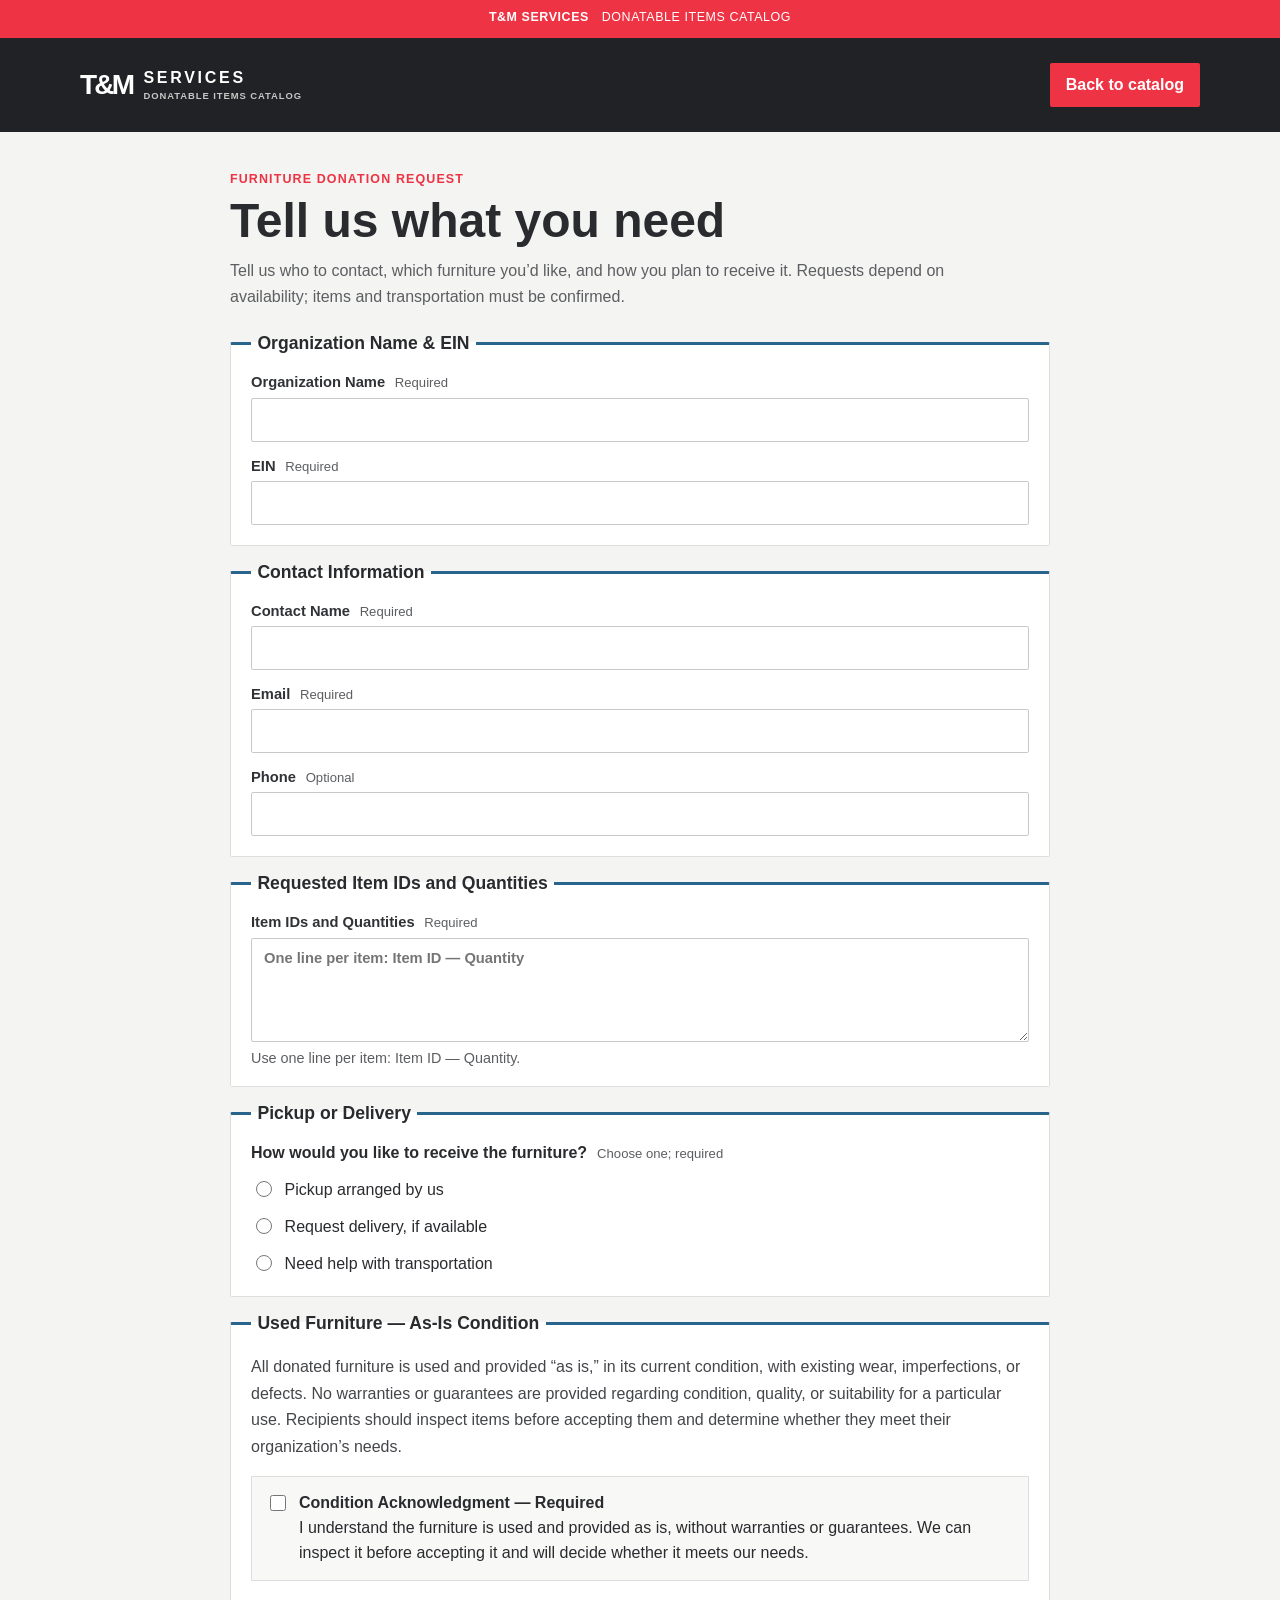
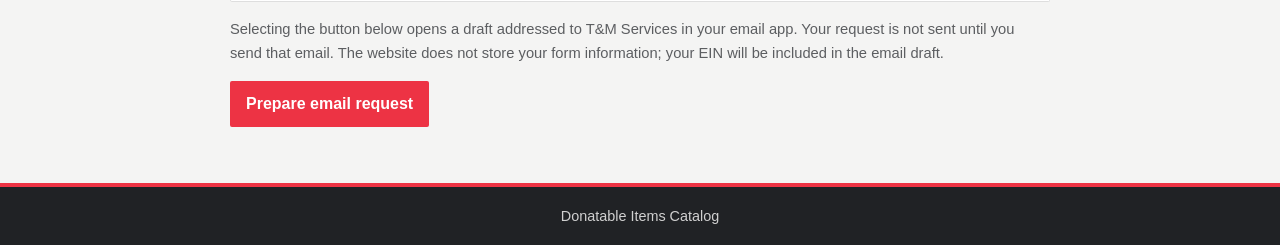
==== request.html @ 4b1358ad "Add files via upload" ====
<!doctype html>
<html lang="en">
  <head>
    <meta charset="utf-8">
    <meta name="viewport" content="width=device-width, initial-scale=1">
    <meta name="description" content="Request donated furniture from T&M Services.">
    <title>Furniture Donation Request | T&amp;M Services</title>
    <link rel="stylesheet" href="styles.css">
    <script src="request.js" defer></script>
  </head>
  <body>
    <div class="announcement" aria-label="Catalog notice">T&amp;M SERVICES <span>DONATABLE ITEMS CATALOG</span></div>
    <header class="site-header">
      <a class="brand" href="./" aria-label="T and M Services Donatable Items Catalog">
        <span class="brand-mark" aria-hidden="true">T&amp;M</span>
        <span class="brand-name">SERVICES<small>DONATABLE ITEMS CATALOG</small></span>
      </a>
      <a class="header-action" href="./">Back to catalog</a>
    </header>

    <main class="page request-page">
      <div class="request-intro">
        <p class="eyebrow">Furniture donation request</p>
        <h1>Tell us what you need</h1>
        <p>Tell us who to contact, which furniture you’d like, and how you plan to receive it. Requests depend on availability; items and transportation must be confirmed.</p>
      </div>

      <form id="request-form" class="request-form">
        <fieldset class="form-section">
          <legend>Organization Name &amp; EIN</legend>
          <label>
            <span>Organization Name <span class="required">Required</span></span>
            <input name="organizationName" type="text" autocomplete="organization" required>
          </label>
          <label>
            <span>EIN <span class="required">Required</span></span>
            <input name="ein" type="text" autocomplete="off" required>
          </label>
        </fieldset>

        <fieldset class="form-section">
          <legend>Contact Information</legend>
          <label>
            <span>Contact Name <span class="required">Required</span></span>
            <input name="contactName" type="text" autocomplete="name" required>
          </label>
          <label>
            <span>Email <span class="required">Required</span></span>
            <input name="email" type="email" autocomplete="email" required>
          </label>
          <label>
            <span>Phone <span class="optional">Optional</span></span>
            <input name="phone" type="tel" autocomplete="tel">
          </label>
        </fieldset>

        <fieldset class="form-section">
          <legend>Requested Item IDs and Quantities</legend>
          <label>
            <span>Item IDs and Quantities <span class="required">Required</span></span>
            <textarea name="items" rows="5" placeholder="One line per item: Item ID — Quantity" required></textarea>
          </label>
          <p class="field-help">Use one line per item: Item ID — Quantity.</p>
        </fieldset>

        <fieldset class="form-section">
          <legend>Pickup or Delivery</legend>
          <span class="field-label">How would you like to receive the furniture? <span class="required">Choose one; required</span></span>
          <div class="radio-options">
            <label><input name="receivingMethod" type="radio" value="Pickup arranged by us" required> Pickup arranged by us</label>
            <label><input name="receivingMethod" type="radio" value="Request delivery, if available" required> Request delivery, if available</label>
            <label><input name="receivingMethod" type="radio" value="Need help with transportation" required> Need help with transportation</label>
          </div>
          <label id="pickup-dates-field" hidden>
            <span>Preferred pickup dates <span class="optional">If picking up</span></span>
            <textarea name="preferredDates" rows="3" placeholder="List a date range and any preferred times."></textarea>
          </label>
          <label id="delivery-address-field" hidden>
            <span>Delivery address <span class="optional">If requesting delivery</span></span>
            <textarea name="deliveryAddress" rows="3" placeholder="Include any stairs or access restrictions. Delivery is not guaranteed."></textarea>
          </label>
        </fieldset>

        <fieldset class="form-section condition-section">
          <legend>Used Furniture — As-Is Condition</legend>
          <p>All donated furniture is used and provided “as is,” in its current condition, with existing wear, imperfections, or defects. No warranties or guarantees are provided regarding condition, quality, or suitability for a particular use. Recipients should inspect items before accepting them and determine whether they meet their organization’s needs.</p>
          <label class="checkbox-option">
            <input name="conditionAcknowledgment" type="checkbox" required>
            <span><strong>Condition Acknowledgment — Required</strong><br>I understand the furniture is used and provided as is, without warranties or guarantees. We can inspect it before accepting it and will decide whether it meets our needs.</span>
          </label>
        </fieldset>

        <p class="email-notice">Selecting the button below opens a draft addressed to T&amp;M Services in your email app. Your request is not sent until you send that email. The website does not store your form information; your EIN will be included in the email draft.</p>
        <button class="submit-button" type="submit">Prepare email request</button>
        <p id="submission-message" class="submission-message" role="status" aria-live="polite" hidden></p>
      </form>
    </main>

    <footer class="site-footer">
      <p>Donatable Items Catalog</p>
    </footer>
  </body>
</html>
---- styles.css ----
:root {
  color-scheme: light;
  font-family: Arial, Helvetica, sans-serif;
  color: #292b2e;
  background: #f4f4f3;
  font-synthesis: none;
  text-rendering: optimizeLegibility;
  --tm-red: #ed3344;
  --tm-blue: #28648c;
  --tm-charcoal: #202225;
}

* {
  box-sizing: border-box;
}

body {
  min-width: 320px;
  min-height: 100vh;
  margin: 0;
}

a {
  color: inherit;
}

.announcement {
  min-height: 38px;
  padding: 0.65rem 1rem;
  color: #fff;
  background: var(--tm-red);
  font-size: 0.78rem;
  font-weight: 800;
  letter-spacing: 0.045em;
  text-align: center;
}

.announcement span {
  margin-left: 0.55rem;
  font-weight: 500;
}

.site-header {
  display: flex;
  min-height: 94px;
  align-items: center;
  justify-content: space-between;
  gap: 1.5rem;
  padding: 1.4rem max(1.25rem, calc((100% - 1120px) / 2));
  color: #fff;
  background: var(--tm-charcoal);
}

.brand {
  display: inline-flex;
  align-items: center;
  gap: 0.7rem;
  text-decoration: none;
}

.brand-mark {
  color: #fff;
  font-size: 1.75rem;
  font-weight: 900;
  letter-spacing: -0.1em;
}

.brand-name {
  display: grid;
  gap: 0.22rem;
  font-size: 1rem;
  font-weight: 700;
  letter-spacing: 0.17em;
}

.brand-name small {
  color: #c6c6c6;
  font-size: 0.59rem;
  letter-spacing: 0.1em;
}

.header-note {
  padding: 0.75rem 1rem;
  border-left: 3px solid var(--tm-red);
  color: #e2e2e2;
  font-size: 0.9rem;
}

.header-action,
.submit-button {
  display: inline-block;
  padding: 0.8rem 1rem;
  border: 0;
  border-radius: 2px;
  color: #fff;
  background: var(--tm-red);
  font: inherit;
  font-weight: 700;
  text-align: center;
  text-decoration: none;
  cursor: pointer;
}

.header-action:hover,
.submit-button:hover {
  background: #c92434;
}

.header-action:focus-visible,
.submit-button:focus-visible,
.request-form input:focus-visible,
.request-form textarea:focus-visible {
  outline: 3px solid #65a2cb;
  outline-offset: 2px;
}

.page {
  width: min(1120px, calc(100% - 2.5rem));
  min-height: calc(100vh - 210px);
  margin: 0 auto;
  padding: 2.5rem 0 3.5rem;
}

.intro {
  position: relative;
  overflow: hidden;
  max-width: none;
  margin-bottom: 2rem;
  padding: clamp(2rem, 6vw, 4.5rem);
  border-bottom: 6px solid var(--tm-red);
  color: #fff;
  background:
    linear-gradient(105deg, rgb(29 31 34 / 97%) 0%, rgb(29 31 34 / 91%) 55%, rgb(29 31 34 / 76%) 100%),
    radial-gradient(ellipse at 90% 15%, #59636b 0, #34383c 44%, #202225 75%);
}

.eyebrow,
.item-category {
  color: var(--tm-red);
  font-size: 0.78rem;
  font-weight: 700;
  letter-spacing: 0.09em;
  text-transform: uppercase;
}

.intro .eyebrow {
  margin: 0 0 0.8rem;
}

h1 {
  margin: 0;
  font-size: clamp(2.2rem, 5vw, 3.7rem);
  font-weight: 800;
  line-height: 1.04;
}

.intro > p:last-child {
  margin: 0.8rem 0 0;
  color: #e1e1e1;
  font-size: 1.05rem;
  line-height: 1.6;
}

.filters {
  display: grid;
  grid-template-columns: minmax(220px, 2fr) minmax(180px, 1fr) minmax(180px, 1fr);
  gap: 1rem;
  padding: 1.1rem;
  border: 1px solid #dedede;
  border-top: 3px solid var(--tm-blue);
  border-radius: 2px;
  background: #fff;
  box-shadow: 0 3px 12px rgb(0 0 0 / 4%);
}

.filters label {
  display: grid;
  gap: 0.45rem;
  color: #303236;
  font-size: 0.88rem;
  font-weight: 600;
}

.filters input,
.filters select {
  width: 100%;
  min-height: 44px;
  padding: 0.65rem 0.75rem;
  border: 1px solid #c9c9c9;
  border-radius: 2px;
  color: #292b2e;
  background: #fff;
  font: inherit;
}

.filters input:focus,
.filters select:focus,
.item-card:focus-visible,
.back-link:focus-visible {
  outline: 3px solid var(--tm-blue);
  outline-offset: 2px;
}

.result-count {
  margin: 1.6rem 0 0.85rem;
  color: #5c5e61;
  font-size: 0.9rem;
  font-weight: 600;
}

.item-grid {
  display: grid;
  grid-template-columns: repeat(auto-fit, minmax(235px, 1fr));
  gap: 1rem;
}

.item-card {
  display: flex;
  min-height: 190px;
  flex-direction: column;
  align-items: flex-start;
  padding: 1.25rem;
  border: 1px solid #dedede;
  border-top: 3px solid #b9b9b9;
  border-radius: 2px;
  background: #fff;
  text-decoration: none;
  transition: border-color 140ms ease, transform 140ms ease, box-shadow 140ms ease;
}

.item-card:hover {
  transform: translateY(-2px);
  border-top-color: var(--tm-red);
  box-shadow: 0 8px 20px rgb(0 0 0 / 10%);
}

.item-card h2 {
  margin: 0.6rem 0 0.8rem;
  font-size: 1.2rem;
  line-height: 1.3;
}

.item-location {
  margin: 0;
  color: #5c5e61;
  font-size: 0.92rem;
}

.item-image {
  order: -1;
  width: 100%;
  height: 190px;
  margin-bottom: 0.6rem;
  background: #f4f4f3;
  object-fit: contain;
}

.item-quantity {
  margin: 0.45rem 0 0;
  color: #5c5e61;
  font-size: 0.9rem;
}

.item-action {
  margin-top: auto;
  padding-top: 1.2rem;
  color: var(--tm-blue);
  font-size: 0.9rem;
  font-weight: 700;
}

.empty-state {
  padding: 2rem;
  border: 1px dashed #b7b7b7;
  color: #5c5e61;
  text-align: center;
}

.back-link {
  display: inline-block;
  margin-bottom: 2rem;
  color: var(--tm-blue);
  font-weight: 700;
  text-decoration: none;
}

.back-link:hover {
  text-decoration: underline;
}

.detail-panel {
  max-width: 720px;
  padding: clamp(1.5rem, 5vw, 3rem);
  border: 1px solid #dedede;
  border-top: 5px solid var(--tm-red);
  border-radius: 2px;
  background: #fff;
  box-shadow: 0 5px 18px rgb(0 0 0 / 6%);
}

.detail-panel .eyebrow {
  margin: 0 0 0.7rem;
}

.detail-panel h1 {
  font-size: clamp(1.8rem, 5vw, 2.7rem);
}

.detail-location {
  margin: 1.2rem 0 0;
  font-weight: 600;
}

.detail-description {
  margin: 0.8rem 0 0;
  color: #5c5e61;
  line-height: 1.7;
}

.detail-images {
  display: grid;
  grid-template-columns: repeat(auto-fit, minmax(min(100%, 180px), 1fr));
  gap: 0.75rem;
  margin-top: 1.5rem;
}

.detail-images img {
  width: 100%;
  height: 240px;
  background: #f4f4f3;
  object-fit: contain;
}

.request-page {
  max-width: 820px;
}

.request-intro {
  margin-bottom: 1.5rem;
}

.request-intro .eyebrow {
  margin: 0 0 0.6rem;
}

.request-intro h1 {
  font-size: clamp(2rem, 5vw, 3rem);
}

.request-intro > p:last-child {
  max-width: 720px;
  margin: 0.8rem 0 0;
  color: #5c5e61;
  line-height: 1.6;
}

.request-form {
  display: grid;
  gap: 1rem;
}

.form-section {
  display: grid;
  gap: 1rem;
  min-width: 0;
  margin: 0;
  padding: 1.25rem;
  border: 1px solid #dedede;
  border-top: 3px solid var(--tm-blue);
  border-radius: 2px;
  background: #fff;
}

.form-section legend {
  padding: 0 0.4rem;
  font-size: 1.1rem;
  font-weight: 700;
}

.form-section > label:not(.checkbox-option) {
  display: grid;
  gap: 0.45rem;
  color: #303236;
  font-size: 0.92rem;
  font-weight: 600;
}

.request-form input:not([type="radio"]):not([type="checkbox"]),
.request-form textarea {
  width: 100%;
  min-height: 44px;
  padding: 0.7rem 0.75rem;
  border: 1px solid #c9c9c9;
  border-radius: 2px;
  color: #292b2e;
  background: #fff;
  font: inherit;
}

.request-form textarea {
  resize: vertical;
}

.required,
.optional {
  margin-left: 0.35rem;
  color: #5c5e61;
  font-size: 0.82rem;
  font-weight: 400;
}

.field-help {
  margin: -0.5rem 0 0;
  color: #5c5e61;
  font-size: 0.9rem;
}

.field-label {
  font-weight: 600;
}

.radio-options {
  display: grid;
  gap: 0.75rem;
}

.radio-options label,
.checkbox-option {
  display: flex;
  align-items: flex-start;
  gap: 0.6rem;
  line-height: 1.55;
}

.radio-options input,
.checkbox-option input {
  flex: 0 0 auto;
  width: 1rem;
  height: 1rem;
  margin-top: 0.2rem;
  accent-color: var(--tm-blue);
}

.condition-section > p {
  margin: 0;
  color: #44464a;
  line-height: 1.65;
}

.checkbox-option {
  padding: 0.9rem;
  border: 1px solid #dedede;
  background: #f8f8f7;
}

.email-notice {
  margin: 0;
  color: #5c5e61;
  font-size: 0.92rem;
  line-height: 1.6;
}

.submit-button {
  justify-self: start;
  min-height: 46px;
  font-size: 1rem;
}

.submission-message {
  margin: 0;
  padding: 1rem;
  border-left: 4px solid var(--tm-blue);
  background: #fff;
  line-height: 1.55;
}

.site-footer {
  padding: 1.3rem 1.25rem;
  border-top: 4px solid var(--tm-red);
  color: #d0d0d0;
  background: var(--tm-charcoal);
  font-size: 0.9rem;
  text-align: center;
}

.site-footer p {
  margin: 0;
}

[hidden] {
  display: none !important;
}

@media (max-width: 700px) {
  .site-header {
    min-height: 82px;
  }

  .header-note {
    display: none;
  }

  .page {
    padding: 1.5rem 0 2.5rem;
  }

  .intro {
    margin-bottom: 1.4rem;
  }

  .filters {
    grid-template-columns: 1fr;
  }
}
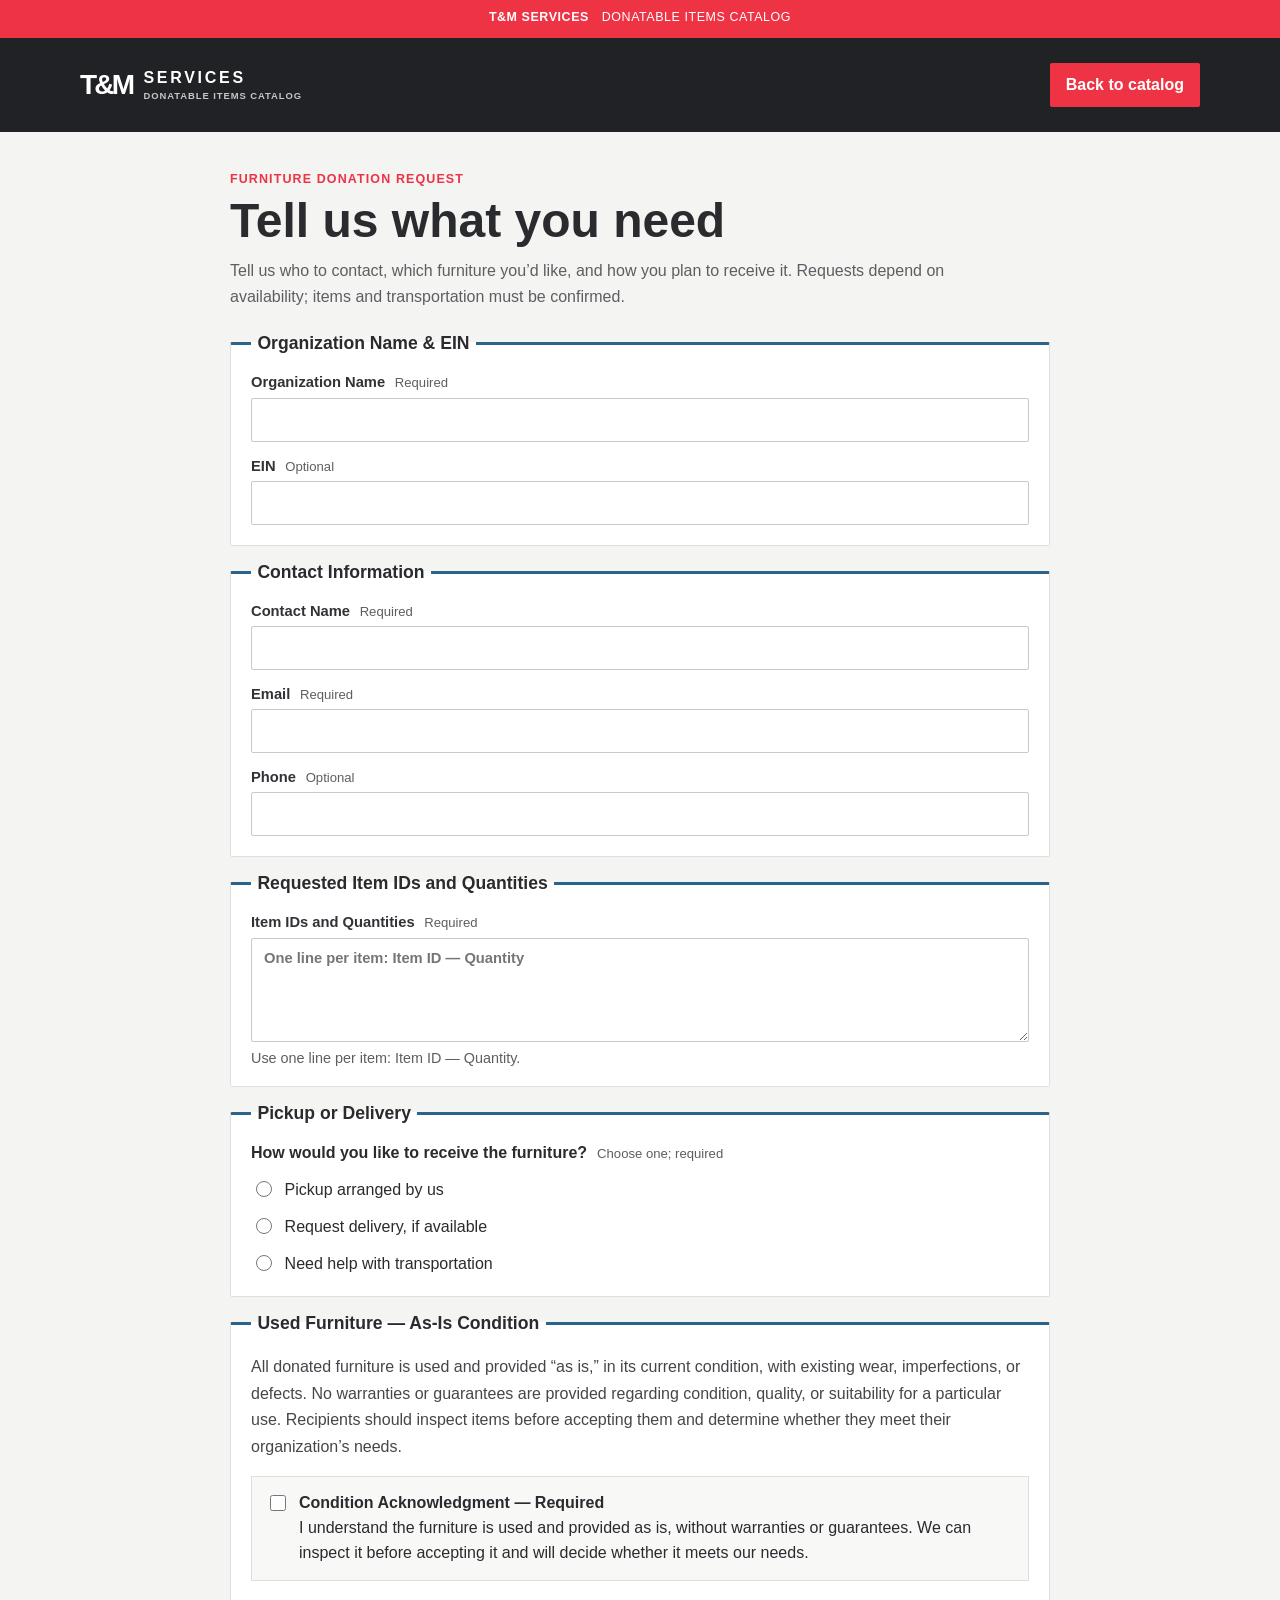
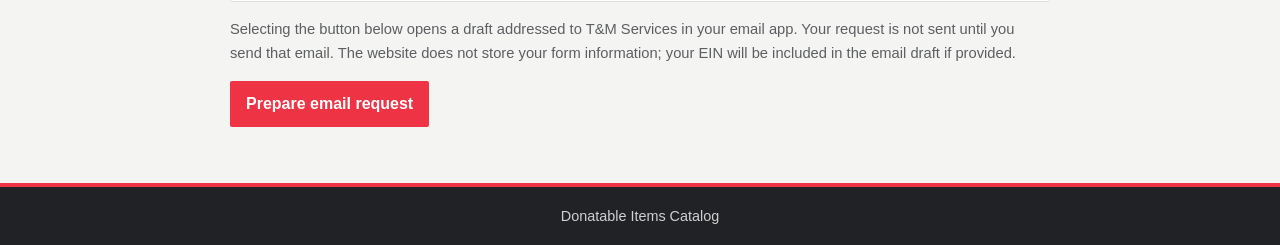
==== commit 6b30e5bb: "Add files via upload" ====
--- a/request.html
+++ b/request.html
@@ -33,8 +33,8 @@
             <input name="organizationName" type="text" autocomplete="organization" required>
           </label>
           <label>
-            <span>EIN <span class="required">Required</span></span>
-            <input name="ein" type="text" autocomplete="off" required>
+            <span>EIN <span class="optional">Optional</span></span>
+            <input name="ein" type="text" autocomplete="off">
           </label>
         </fieldset>
 
@@ -90,7 +90,7 @@
           </label>
         </fieldset>
 
-        <p class="email-notice">Selecting the button below opens a draft addressed to T&amp;M Services in your email app. Your request is not sent until you send that email. The website does not store your form information; your EIN will be included in the email draft.</p>
+        <p class="email-notice">Selecting the button below opens a draft addressed to T&amp;M Services in your email app. Your request is not sent until you send that email. The website does not store your form information; your EIN will be included in the email draft if provided.</p>
         <button class="submit-button" type="submit">Prepare email request</button>
         <p id="submission-message" class="submission-message" role="status" aria-live="polite" hidden></p>
       </form>
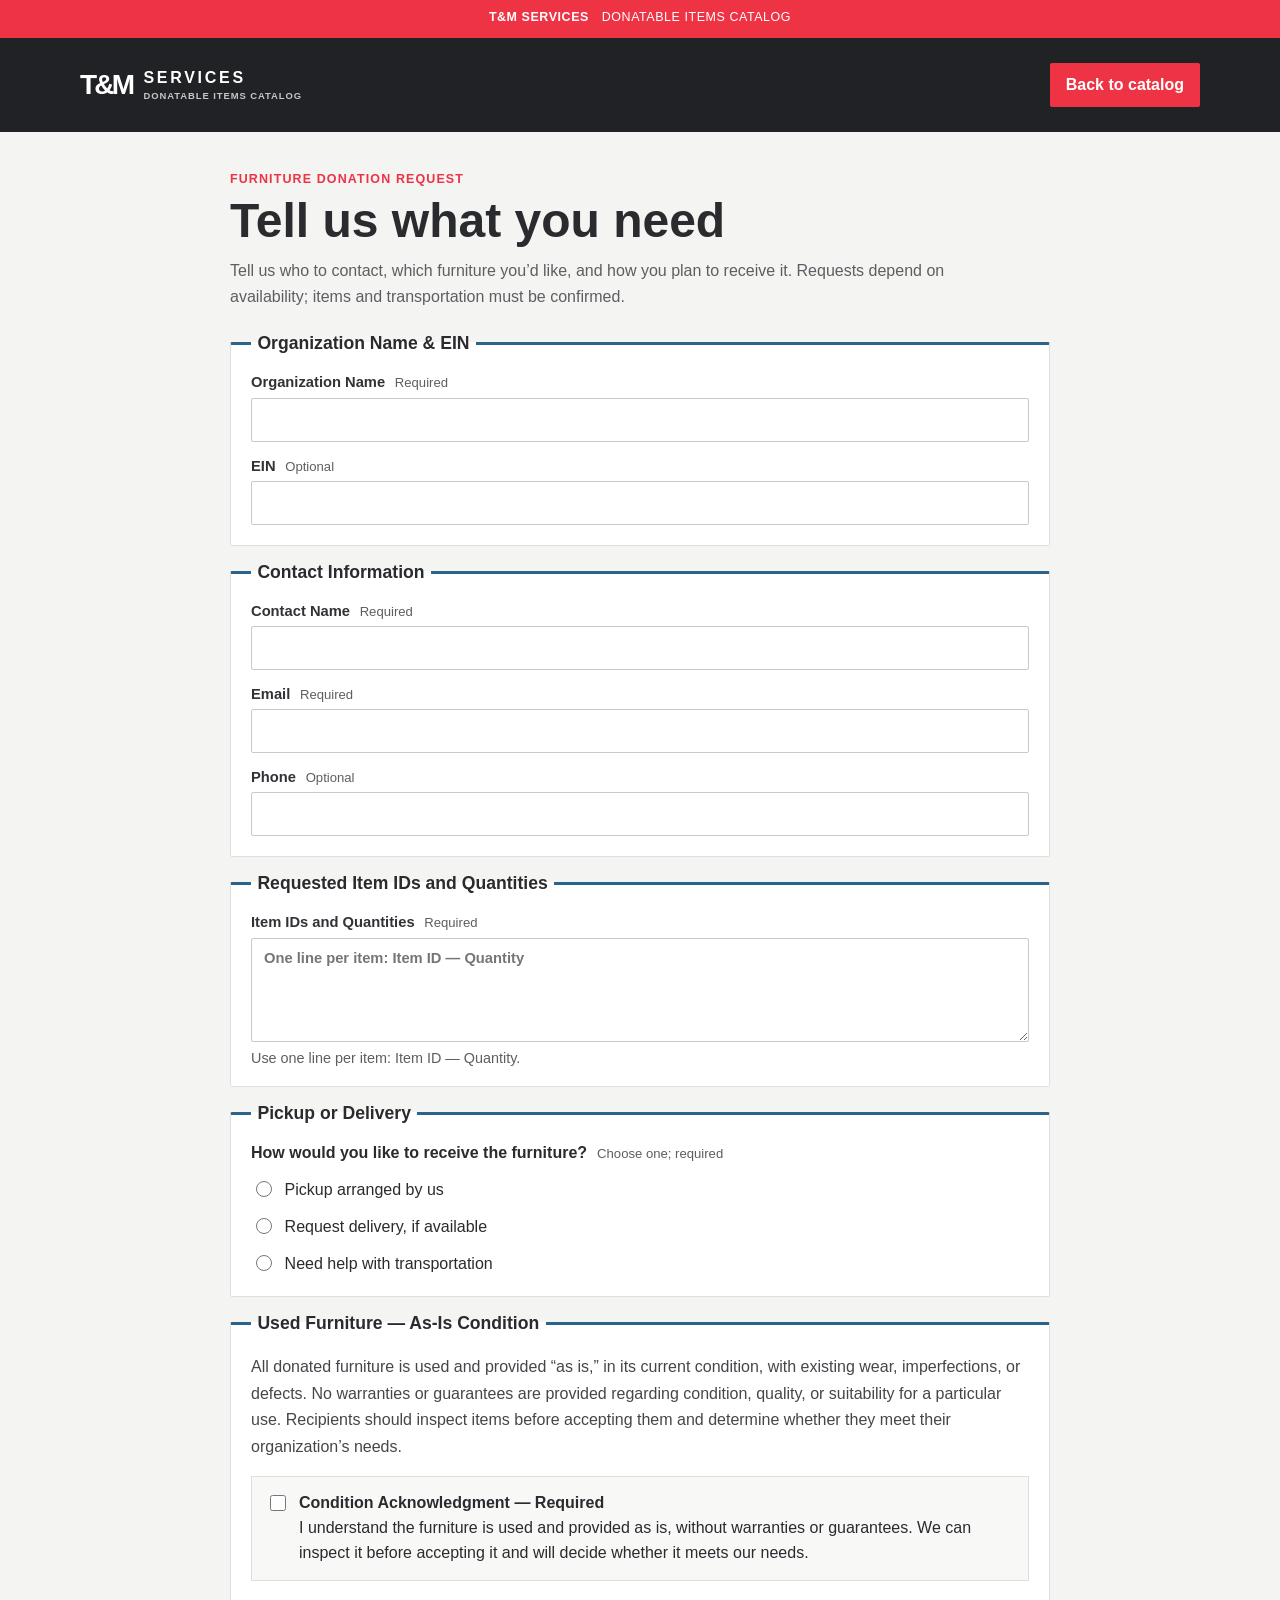
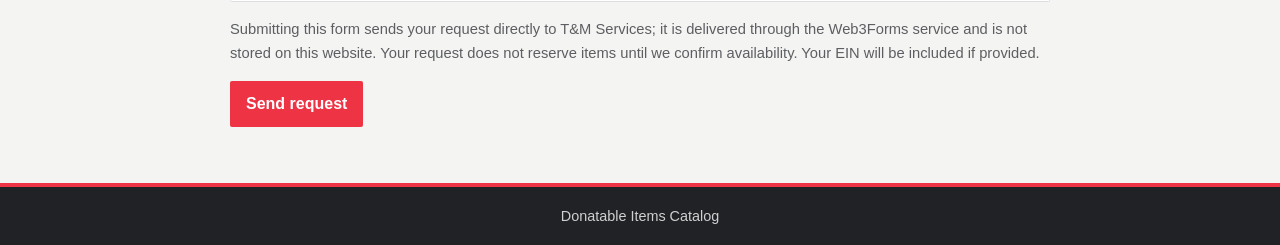
==== commit 7a99510b: "Send furniture requests through Web3Forms Co-authored-by: Copilot App <223556219+Copilot@users.norep" ====
--- a/request.html
+++ b/request.html
@@ -25,7 +25,8 @@
         <p>Tell us who to contact, which furniture you’d like, and how you plan to receive it. Requests depend on availability; items and transportation must be confirmed.</p>
       </div>
 
-      <form id="request-form" class="request-form">
+      <form id="request-form" class="request-form">
+        <input type="checkbox" name="botcheck" tabindex="-1" autocomplete="off" style="display:none">
         <fieldset class="form-section">
           <legend>Organization Name &amp; EIN</legend>
           <label>
@@ -90,8 +91,8 @@
           </label>
         </fieldset>
 
-        <p class="email-notice">Selecting the button below opens a draft addressed to T&amp;M Services in your email app. Your request is not sent until you send that email. The website does not store your form information; your EIN will be included in the email draft if provided.</p>
-        <button class="submit-button" type="submit">Prepare email request</button>
+        <p class="email-notice">Submitting this form sends your request directly to T&amp;M Services; it is delivered through the Web3Forms service and is not stored on this website. Your request does not reserve items until we confirm availability. Your EIN will be included if provided.</p>
+        <button class="submit-button" type="submit">Send request</button>
         <p id="submission-message" class="submission-message" role="status" aria-live="polite" hidden></p>
       </form>
     </main>
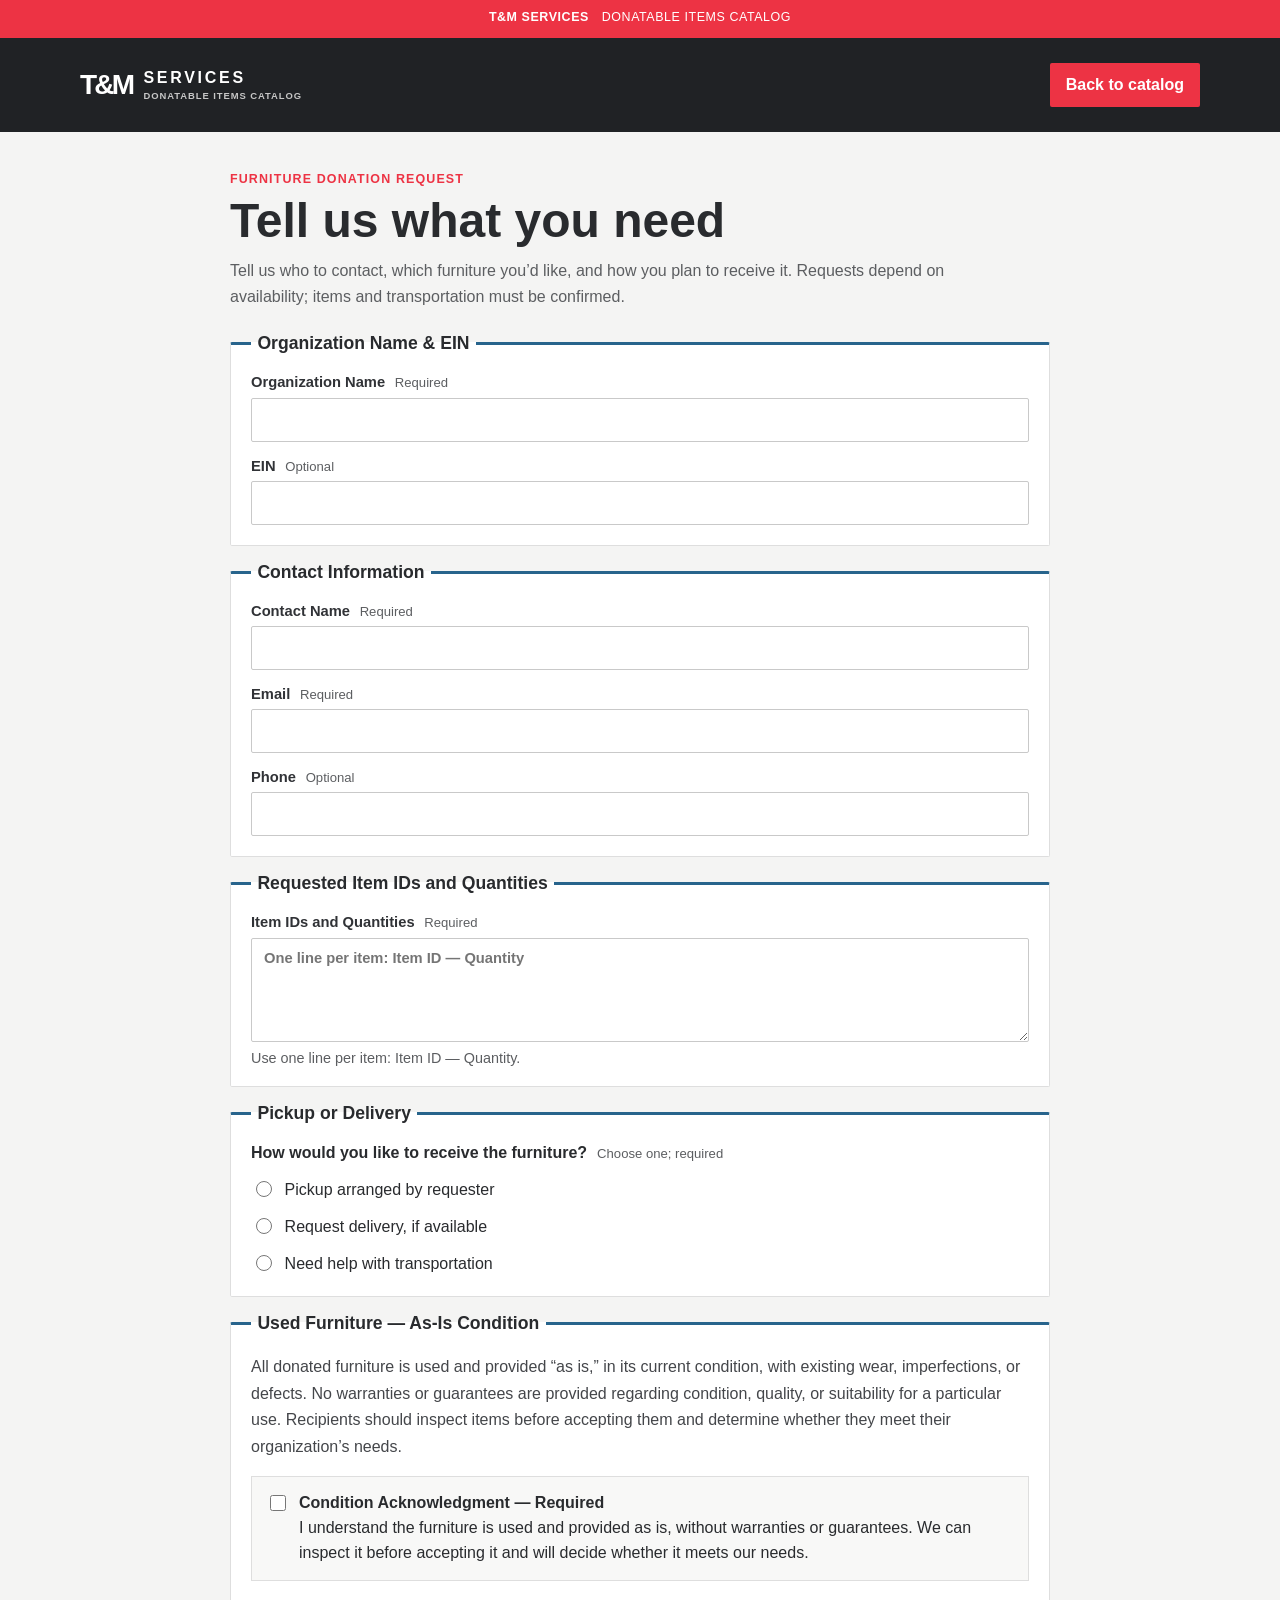
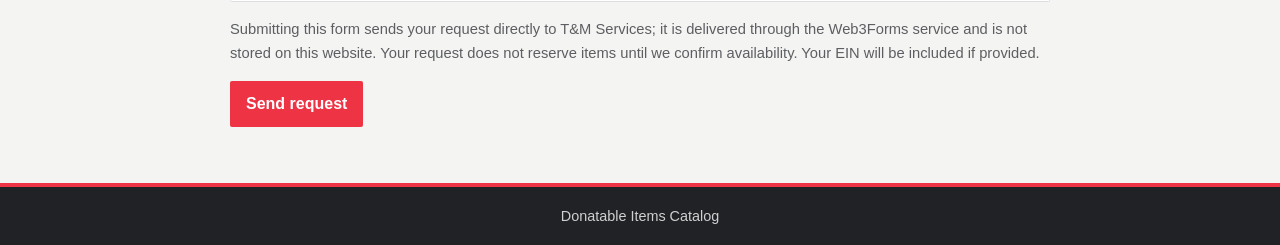
==== commit a31c124c: "Rename pickup option to 'Pickup arranged by requester' Co-authored-by: Copilot App <223556219+Copilo" ====
--- a/request.html
+++ b/request.html
@@ -68,7 +68,7 @@
           <legend>Pickup or Delivery</legend>
           <span class="field-label">How would you like to receive the furniture? <span class="required">Choose one; required</span></span>
           <div class="radio-options">
-            <label><input name="receivingMethod" type="radio" value="Pickup arranged by us" required> Pickup arranged by us</label>
+            <label><input name="receivingMethod" type="radio" value="Pickup arranged by requester" required> Pickup arranged by requester</label>
             <label><input name="receivingMethod" type="radio" value="Request delivery, if available" required> Request delivery, if available</label>
             <label><input name="receivingMethod" type="radio" value="Need help with transportation" required> Need help with transportation</label>
           </div>
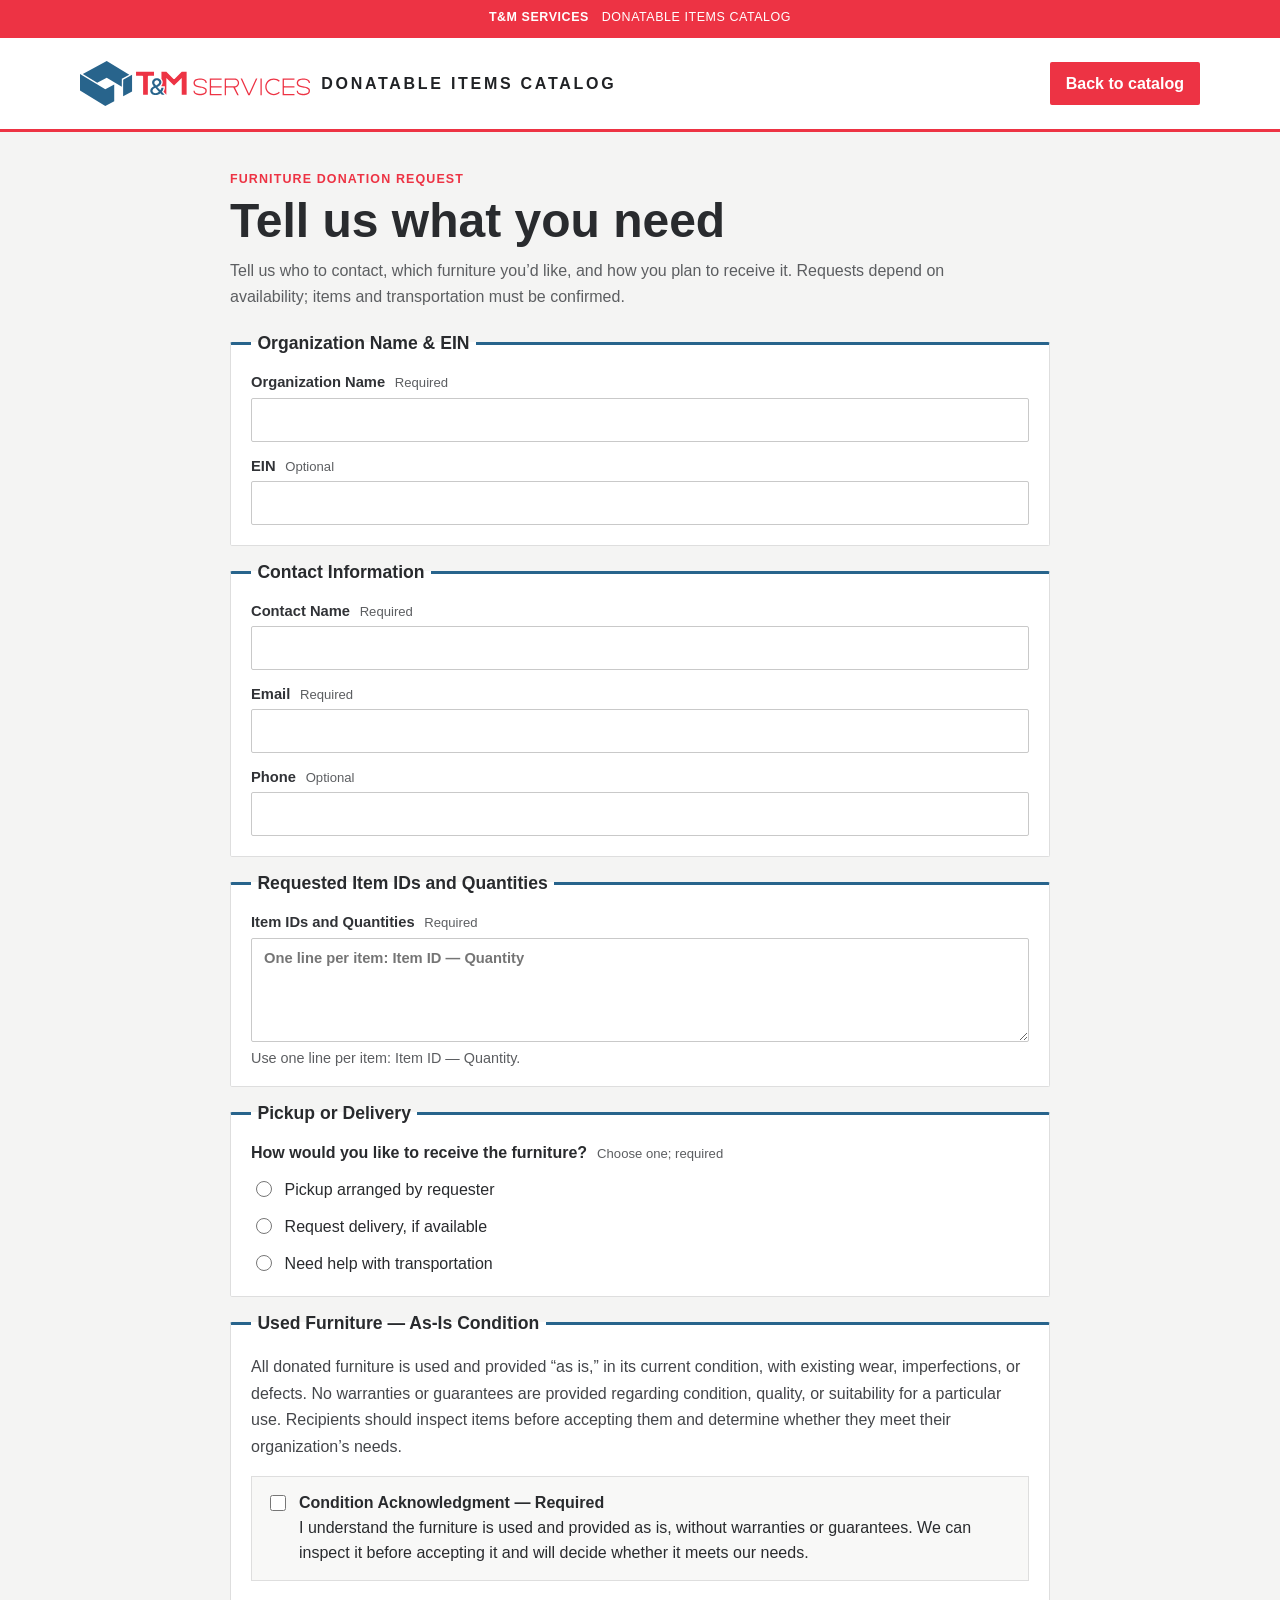
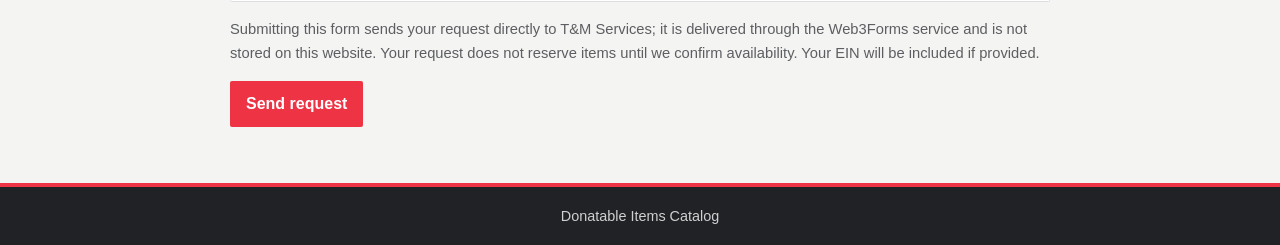
==== commit 1d298eea: "Add T&M logo and white header to match tmservices.net Co-authored-by: Copilot App <223556219+Copilot" ====
--- a/request.html
+++ b/request.html
@@ -12,8 +12,8 @@
     <div class="announcement" aria-label="Catalog notice">T&amp;M SERVICES <span>DONATABLE ITEMS CATALOG</span></div>
     <header class="site-header">
       <a class="brand" href="./" aria-label="T and M Services Donatable Items Catalog">
-        <span class="brand-mark" aria-hidden="true">T&amp;M</span>
-        <span class="brand-name">SERVICES<small>DONATABLE ITEMS CATALOG</small></span>
+        <img class="brand-logo" src="images/tm-logo.svg" alt="T&amp;M Services">
+        <span class="brand-name">DONATABLE ITEMS CATALOG</span>
       </a>
       <a class="header-action" href="./">Back to catalog</a>
     </header>
--- a/styles.css
+++ b/styles.css
@@ -47,8 +47,9 @@
   justify-content: space-between;
   gap: 1.5rem;
   padding: 1.4rem max(1.25rem, calc((100% - 1120px) / 2));
-  color: #fff;
-  background: var(--tm-charcoal);
+  color: var(--tm-charcoal);
+  background: #fff;
+  border-bottom: 3px solid var(--tm-red);
 }
 
 .brand {
@@ -58,6 +59,12 @@
   text-decoration: none;
 }
 
+.brand-logo {
+  display: block;
+  width: clamp(150px, 22vw, 230px);
+  height: auto;
+}
+
 .brand-mark {
   color: #fff;
   font-size: 1.75rem;
@@ -74,7 +81,7 @@
 }
 
 .brand-name small {
-  color: #c6c6c6;
+  color: #5a5d62;
   font-size: 0.59rem;
   letter-spacing: 0.1em;
 }
@@ -82,7 +89,7 @@
 .header-note {
   padding: 0.75rem 1rem;
   border-left: 3px solid var(--tm-red);
-  color: #e2e2e2;
+  color: #444;
   font-size: 0.9rem;
 }
 
